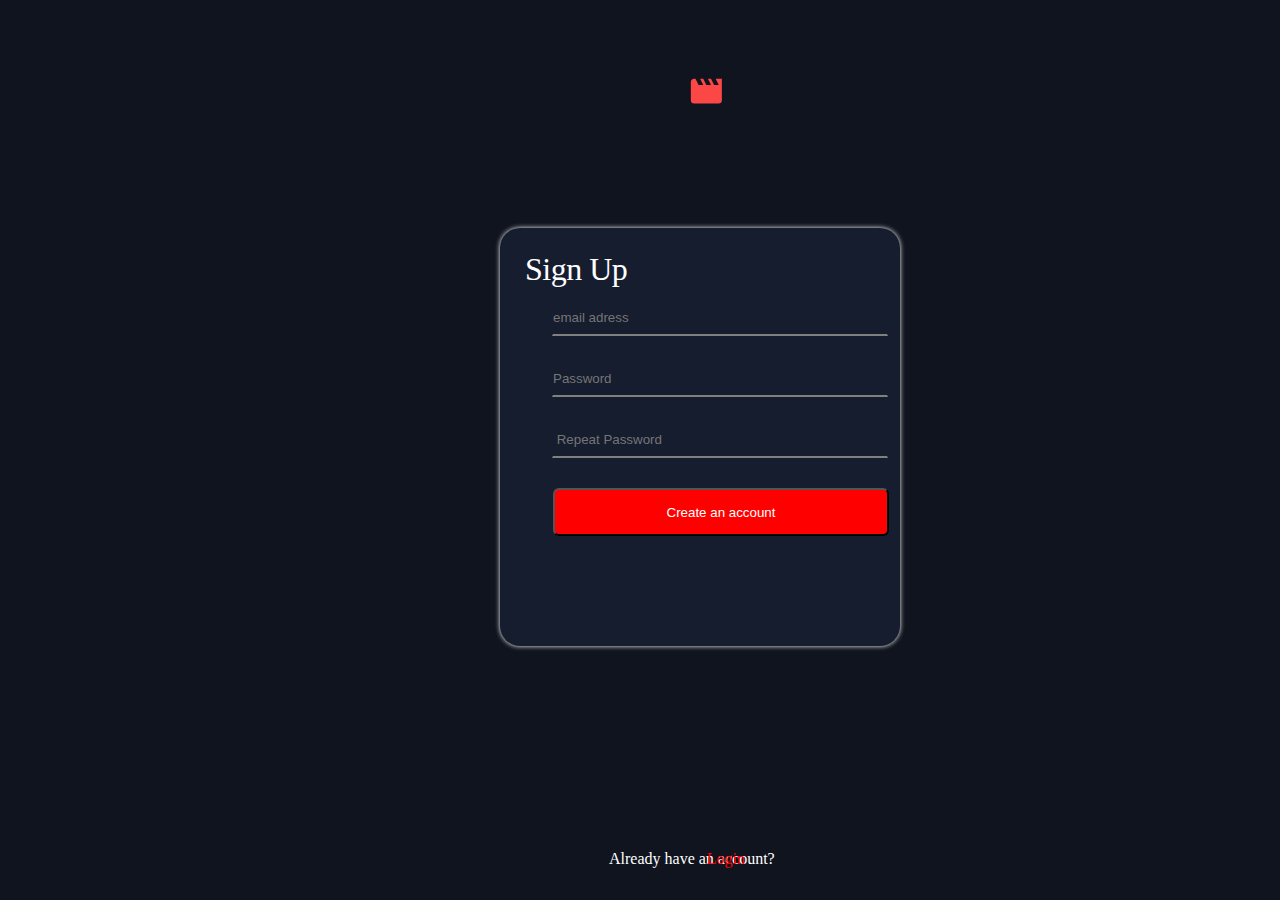
==== signup.html @ 88ddae0d "Add web-app file" ====
<!DOCTYPE html>
<html lang="en">
<head>
    <meta charset="UTF-8">
    <meta name="viewport" content="width=device-width, initial-scale=1.0">
    <title>Sign-up</title>
    <link rel="stylesheet" href="./stil.css">
    <script defer src="./sign.js"></script>
</head>
<body>
    <div class="wrapper-registr">
        <div class="svg-wrapp">
            <svg width="32" height="26" viewBox="0 0 33 26" fill="none" xmlns="http://www.w3.org/2000/svg">
                <path d="M26.463 0.408386L29.663 6.80839H24.863L21.663 0.408386H18.463L21.663 6.80839H16.863L13.663 0.408386H10.463L13.663 6.80839H8.86304L5.66304 0.408386H4.06304C2.29504 0.408386 0.879037 1.84039 0.879037 3.60839L0.863037 22.8084C0.863037 24.5764 2.29504 26.0084 4.06304 26.0084H29.663C31.431 26.0084 32.863 24.5764 32.863 22.8084V0.408386H26.463Z" fill="#FC4747"/>
            </svg>
        </div>
    
        <div class="registr-box signup-box">
            <h1 class="registr-logo sign-logo">
                Sign Up
            </h1>
    
            <div class="login-wrapp">
                <form>
                    <label for="">
                        <input type="email" class="email-registr" placeholder="email adress" required>
                    </label>
                    <label for="">
                        <input type="password" class="password-registr" placeholder="Password" required>
                    </label>
                    <label for="">
                        <input type="password" class="repeat-password-registr" placeholder=" Repeat Password" required>
                    </label>
                </form>
    
            </div>
    
            <button class="registr-btn signup-btn signup_btn_click">
                Create an account
            </button>
    
           <div class="text-wrapp signup-wrapp">
            <span class="registr-span-text signup-span-text">
                Already have an account?
            </span>
            <a href="./registr.html" class="sign-up login">
                Login
            </a>
           </div>
        </div>
       </div>
</body>
</html>
---- stil.css ----
*{
    margin: 0;
    padding: 0;
    box-sizing: border-box;
}


body{
    background-color: #10141E;
}

.registr-box{
    width: 400px;
    height: 373px;
    border-radius: 20px;
    background-color: #161D2F;
    margin-left: 500px;
    margin-top: 120px;
    box-shadow: 0 0 5px white;
}

.registr-logo{
    width: 76px;
    height: 40px;
    font-family: Outfit;
    font-weight: 400;
    font-size: 32px;
    line-height: 100%;
    letter-spacing: -0.5px;
    color: #FFFFFF;
    padding-top: 25px;
    padding-left: 25px;
}

.svg-wrapp{
    margin-left: 690px;
    margin-top: 78px;
}

.svg-wrapp{
    cursor: pointer;
}

.email-registr{
    width: 336px;
    height: 37px;
    background-color: #161D2F;
    border-bottom: 2px solid grey;
    border-top: 1px solid #161D2F;
    border-left: 1px solid #161D2F;
    border-right: 1px solid #161D2F;
    position: absolute;
    top: 299px;
    left: 552px;
    color: #FFFFFF;
}

.email-registr:hover{
    cursor: pointer;
}
.password-registr{
    width: 336px;
    height: 37px;
    background-color: #161D2F;
    border-bottom: 2px solid grey;
    border-top: 1px solid #161D2F;
    border-left: 1px solid #161D2F;
    border-right: 1px solid #161D2F;
    position: absolute;
    top: 360px;
    left: 552px;
    color: #FFFFFF;
    
}

.password-registr:hover{
    cursor: pointer;
}

.registr-btn{
    width: 336px;
    height: 48px;
    border-radius: 6px;
    color: #FFFFFF;
    margin-top: 190px;
    margin-left: 53px;
    color: white; 
    background-color: red;
}

.registr-btn:hover{
    cursor: pointer;
}

.registr-btn:active{
    background-color: white;
    color: #161D2F;
    cursor: pointer;
    transition: 1s;
}

.registr-span-text{
    color: #FFFFFF;
    margin-left: 17px;
    position: absolute;
    bottom: 110px;
}

.sign-up{
    text-decoration: none;
    color: red;
    position: absolute;
    right: 535px;
    bottom: 110px;
}
.text-wrapp{
    margin-left: 92px;
}


.signup-box{
    width: 400px;
    height: 418px;
}

.sign-logo{
    width: 128px;
}

.repeat-password-registr{
    position: absolute;
    top: 421px;
    left: 552px;
    width: 336px;
    height: 37px;
    background-color: #161D2F;
    border-bottom: 2px solid grey;
    border-top: 1px solid #161D2F;
    border-left: 1px solid #161D2F;
    border-right: 1px solid #161D2F;
    color: #FFFFFF;
}



.signup-span-text{
    margin-left: 17px;
    position: absolute;
    bottom: 32px;
}

.login{
    position: absolute;
    right: 535px;
    bottom: 32px;
}

.signup-btn{
    margin-top: 220px;
}
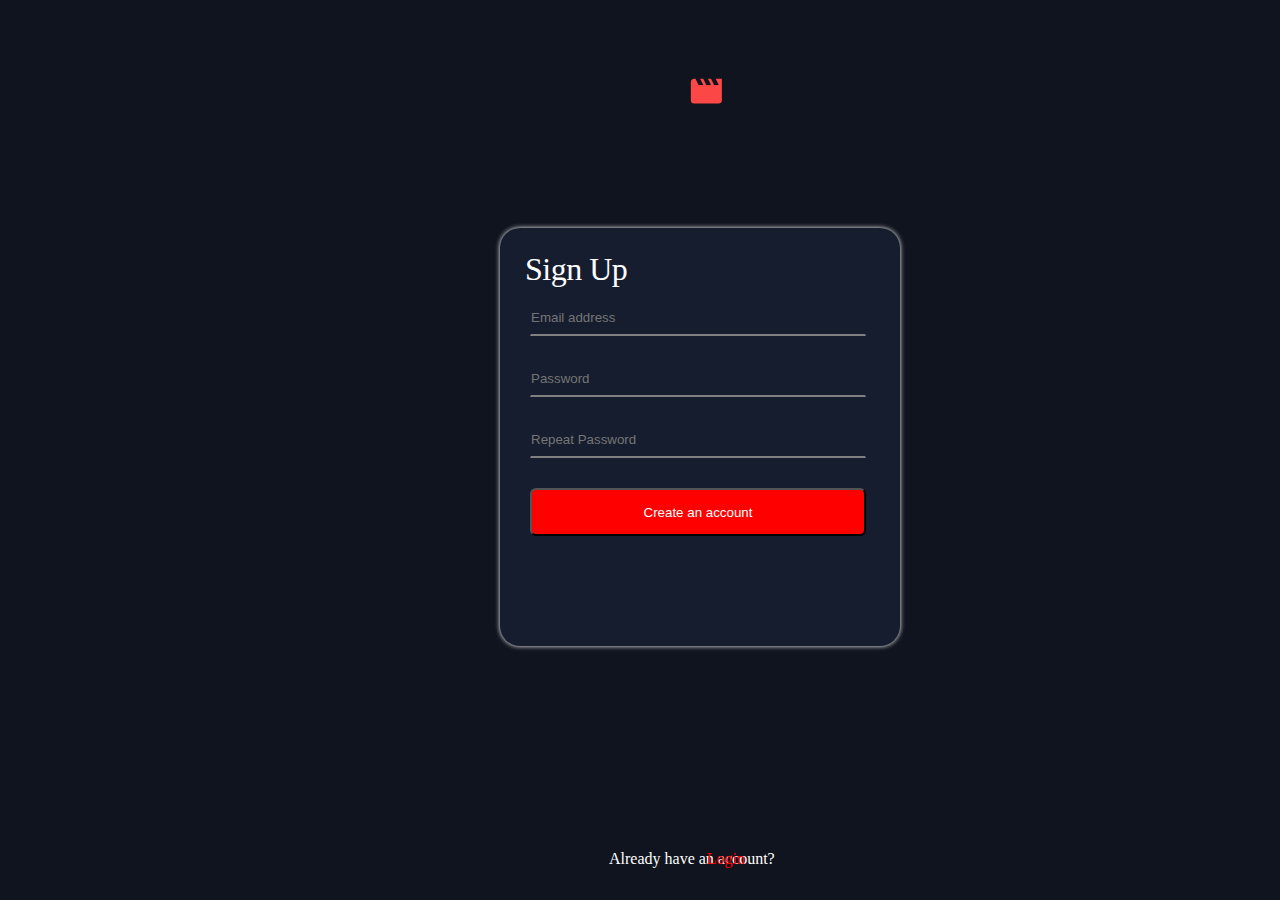
==== commit f4ecb761: "add file web app" ====
--- a/signup.html
+++ b/signup.html
@@ -23,19 +23,18 @@
             <div class="login-wrapp">
                 <form>
                     <label for="">
-                        <input type="email" class="email-registr" placeholder="email adress" required>
+                        <input type="email" id="registeremail" class="email-registr" placeholder="Email address" required>
                     </label>
                     <label for="">
-                        <input type="password" class="password-registr" placeholder="Password" required>
+                        <input type="password" id="registerpassword" class="password-registr" placeholder="Password" required>
                     </label>
                     <label for="">
-                        <input type="password" class="repeat-password-registr" placeholder=" Repeat Password" required>
+                        <input type="password" id="repeatpassword" class="repeat-password-registr" placeholder="Repeat Password" required>
                     </label>
                 </form>
-    
             </div>
     
-            <button class="registr-btn signup-btn signup_btn_click">
+            <button id="signupbtn" class="registr-btn signup-btn">
                 Create an account
             </button>
     
@@ -48,6 +47,6 @@
             </a>
            </div>
         </div>
-       </div>
+    </div>
 </body>
-</html>+</html>
--- a/stil.css
+++ b/stil.css
@@ -51,7 +51,7 @@
     border-right: 1px solid #161D2F;
     position: absolute;
     top: 299px;
-    left: 552px;
+    left: 530px;
     color: #FFFFFF;
 }
 
@@ -68,7 +68,7 @@
     border-right: 1px solid #161D2F;
     position: absolute;
     top: 360px;
-    left: 552px;
+    left: 530px;
     color: #FFFFFF;
     
 }
@@ -83,7 +83,7 @@
     border-radius: 6px;
     color: #FFFFFF;
     margin-top: 190px;
-    margin-left: 53px;
+    margin-left: 30px;
     color: white; 
     background-color: red;
 }
@@ -130,7 +130,7 @@
 .repeat-password-registr{
     position: absolute;
     top: 421px;
-    left: 552px;
+    left: 530px;
     width: 336px;
     height: 37px;
     background-color: #161D2F;
